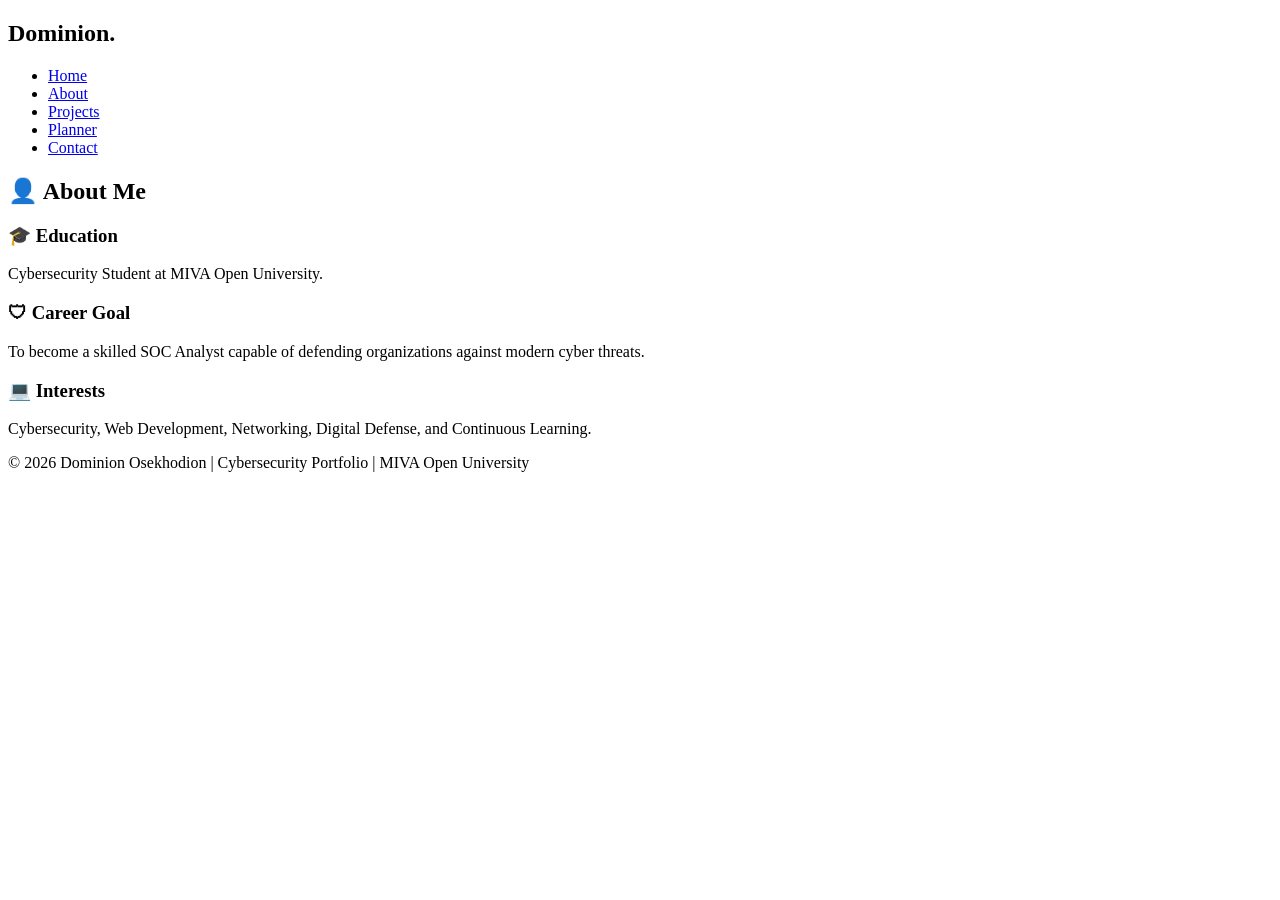
==== about.html @ 8540f810 "Add files via upload Upload portfolio website" ====
<!DOCTYPE html>
<html lang="en">
<head>
    <meta charset="UTF-8">
    <meta name="viewport" content="width=device-width, initial-scale=1.0">
    <title>Dominion | Student Portfolio</title>
    <link rel="stylesheet" href="css/style.css">
</head>

<body>

<header>
    <nav>
    <h2 class="logo">Dominion.</h2>

    <ul>
        <li><a href="index.html">Home</a></li>
        <li><a href="about.html" class="active">About</a></li>
        <li><a href="projects.html">Projects</a></li>
        <li><a href="planner.html">Planner</a></li>
        <li><a href="contact.html">Contact</a></li>
    </ul>
</nav>
</header>
<section class="about">

    <h1>👤 About Me</h1>
<div class="about-content">

    <div class="about-card">
        <h3>🎓 Education</h3>
        <p>Cybersecurity Student at MIVA Open University.</p>
    </div>

    <div class="about-card">
        <h3>🛡 Career Goal</h3>
        <p>To become a skilled SOC Analyst capable of defending organizations against modern cyber threats.</p>
    </div>

    <div class="about-card">
        <h3>💻 Interests</h3>
        <p>Cybersecurity, Web Development, Networking, Digital Defense, and Continuous Learning.</p>
    </div>

</div>
</section>

<footer>
    <p>© 2026 Dominion Osekhodion | Cybersecurity Portfolio | MIVA Open University</p>
</footer>
</body>

</html>
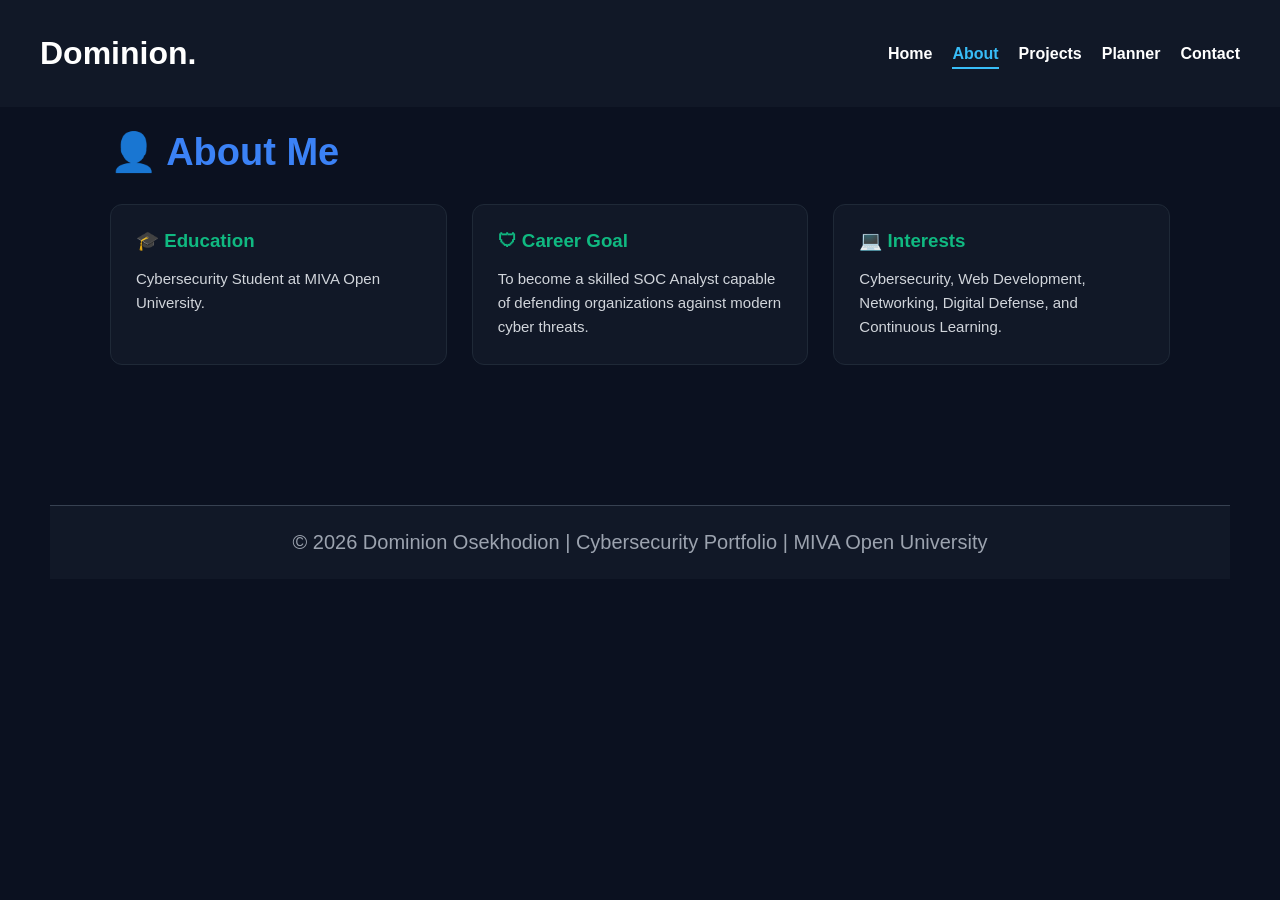
==== commit c84b5cb3: "Add files via upload" ====
--- a/about.html
+++ b/about.html
@@ -4,7 +4,7 @@
     <meta charset="UTF-8">
     <meta name="viewport" content="width=device-width, initial-scale=1.0">
     <title>Dominion | Student Portfolio</title>
-    <link rel="stylesheet" href="css/style.css">
+    <link rel="stylesheet" href="style.css">
 </head>
 
 <body>
--- a/style.css
+++ b/style.css
@@ -0,0 +1,272 @@
+*{
+    margin:0;
+    padding:0;
+    box-sizing:border-box;
+}
+
+body{
+    font-family: Arial, sans-serif;
+    background:#0b1120;
+    color:#e5e7eb;
+    padding:50px;
+}
+
+h1{
+    color:#3b82f6;
+    margin-bottom:20px;
+}
+
+h2{
+    color:#10b981;
+    margin: 15px 0;
+}
+p{
+    font-size:20px;
+}
+
+.tagline{
+    color:#cbd5e1 !important;
+    font-size:18px;
+    font-weight:bold;
+    margin:10px 0 20px;
+    letter-spacing: 1px;
+}
+
+header {
+    position: fixed;
+    top: 0;
+    left: 0;
+    width: 100%;
+    z-index: 1000;
+}
+nav{
+    background:#111827;
+    color:white;
+    display:flex;
+    justify-content:space-between;
+    align-items:center;
+    padding:20px 40px;
+}
+
+.logo{
+    color:white;
+    font-size:32px;
+    font-weight:bold;
+}
+
+nav ul{
+    display:flex;
+    list-style:none;
+}
+
+nav ul li{
+    margin-left:20px;
+}
+
+nav ul li a{
+    color:white;
+    text-decoration:none;
+    font-weight:bold;
+}
+
+nav ul li a:hover{
+    color:yellow;
+}
+
+.hero{
+    padding:80px 50px;
+}
+
+.hero h1{
+    font-size:48px;
+}
+
+.hero p{
+   margin: 20px 0;
+    color: #cccccc;
+    font-size: 20px;
+    line-height: 1.6;
+}
+
+button{
+    background:#10b981;
+    color:white;
+    border:none;
+    padding:14px 32px;
+    font-size:16px;
+    font-weight:bold;
+    border-radius:12px;
+    cursor:pointer;
+    transition:0.3s ease;
+}
+
+button:hover{
+    background:#059669;
+    transform:translateY(-3px);
+    box-shadow:0 10px 20px rgba(16,185,129,0.35);
+}
+
+.hero {
+    display: flex;
+    justify-content: space-between;
+    align-items: center;
+    padding: 120px 60px 60px;
+}
+.hero-text {
+    width: 50%
+}
+    
+.hero-image img {
+    width: 300px;
+    height: 300px;
+    object-fit: cover;
+    border-radius: 50%;
+    border: 5px solid #3b82f6;
+    box-shadow: 0 10px 25px rgba(0,0,0,0.3);
+}
+.about{
+    padding:80px 60px;
+}
+
+.about h1{
+    color:#3b82f6;
+    font-size:38px;
+    margin-bottom:25px;
+}
+
+.about p{
+    color:#cbd5e1;
+    font-size:19px;
+    line-height:1.8;
+    max-width:900px;
+}
+.about-content{
+    display:flex;
+    justify-content:space-between;
+    gap:25px;
+    flex-wrap:wrap;
+    margin-top:30px;
+}
+
+.about-card{
+    background:#111827;
+    padding:25px;
+    border-radius:12px;
+    flex:1;
+    min-width:250px;
+    transition:0.3s ease;
+    border:1px solid #1f2937;
+}
+
+.about-card:hover{
+    transform:translateY(-8px);
+    box-shadow:0 10px 20px rgba(16,185,129,0.3);
+}
+
+.about-card h3{
+    color:#10b981;
+    margin-bottom:15px;
+}
+
+.about-card p{
+    color:#cbd5e1;
+    line-height:1.7;
+}
+
+.about-card{
+    transition: transform 0.3s ease, box-shadow 0.3s ease;
+}
+
+.about-card:hover{
+    transform: translateY(-8px);
+    box-shadow: 0 15px 35px rgba(0,0,0,0.35);
+}
+
+/* CONTACT FORM */
+
+form{
+    display:flex;
+    flex-direction:column;
+    gap:15px;
+    margin-top:20px;
+}
+
+input,
+textarea{
+    width:100%;
+    padding:15px;
+    border:2px solid #10b981;
+    border-radius:10px;
+    background:#1f2937;
+    color:#f3f4f6;
+    font-size:16px;
+    outline:none;
+}
+
+input::placeholder,
+textarea::placeholder{
+    color:#9ca3af;
+}
+
+input:focus,
+textarea:focus{
+    border-color:#34d399;
+}
+
+textarea{
+    resize:vertical;
+    min-height:150px;
+}
+
+form button{
+    width:200px;
+    align-self:flex-start;
+}
+
+.about-card p{
+    color:#d1d5db;
+    line-height:1.6;
+    font-size:15px;
+    word-break:break-word;
+}
+/* Active Navigation Link */
+nav ul li a.active{
+    color:#38bdf8;
+    border-bottom:2px solid #38bdf8;
+    padding-bottom:5px;
+    font-weight:600;
+}
+
+.hero-stats{
+    margin:25px 0;
+    padding:20px;
+    background:#111827;
+    border-left:4px solid #38bdf8;
+    border-radius:10px;
+}
+
+.hero-stats p{
+    margin:8px 0;
+    color:#d1d5db;
+    font-size:17px;
+}
+
+.hero-stats strong{
+    color:#38bdf8;
+}
+
+/* FOOTER */
+
+footer{
+    text-align:center;
+    padding:25px;
+    margin-top:60px;
+    background:#111827;
+    color:#9ca3af;
+    border-top:1px solid #374151;
+    font-size:15px;
+}
+
+footer p{
+    margin:0;
+}
